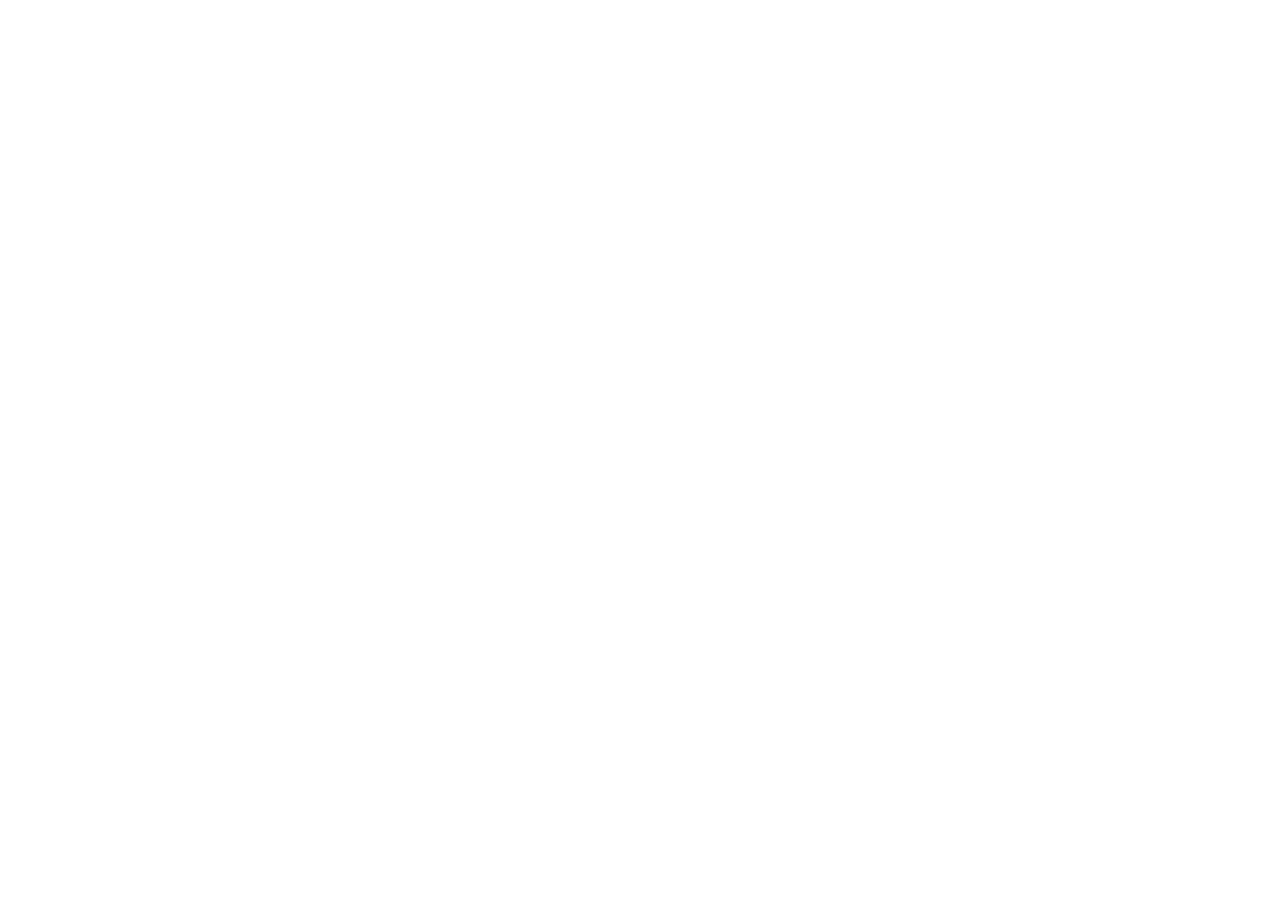
==== index.html @ ac3cb8fe "first commit" ====
<!DOCTYPE html> 
<html lang='en'>   
<head>
    <meta charset='UTF-8'>
    <meta name="viewport" content="width=device-width, intial-scale=1.0">
    <title>LR2</title> 
    <link rel="stylesheet" href="styles/reseter.css">
    <link rel="stylesheet" href="styles/style.css">
</head>
<body>
    <header>

    </header>

    <main>

    </main>

    <footer>

    </footer>
</body>
---- styles/reseter.css ----
*,
*::before,
*::after {
  box-sizing: inherit;
  padding: 0;
  margin: 0;
}

html {
  line-height: 1.15;
  box-sizing: border-box;
  font-family: sans-serif;
}

main {
  display: block;
}

h1 {
  font-size: 2em;
  margin: 0.67em 0;
}

p + p {
  margin-top: 1rem;
}

a {
  background-color: transparent;
}

abbr[title] {
  -webkit-text-decoration: underline dotted;
          text-decoration: underline dotted;
}

code,
kbd,
samp,
pre {
  font-family: monospace, monospace;
  font-size: 1em;
}

sub,
sup {
  font-size: 75%;
  line-height: 0;
  position: relative;
  vertical-align: baseline;
}

sub {
  bottom: -0.25em;
}

sup {
  top: -0.5em;
}

button,
input,
optgroup,
select,
textarea {
  line-height: inherit;
  border: 1px solid currentColor;
}

button {
  overflow: visible;
  text-transform: none;
}

button,
[type=button],
[type=reset],
[type=submit] {
  -webkit-appearance: button;
  padding: 1px 6px;
}

input {
  overflow: visible;
}

input,
textarea {
  padding: 1px;
}

fieldset {
  border: 1px solid currentColor;
  margin: 0 2px;
}

legend {
  color: inherit;
  display: table;
  max-width: 100%;
  white-space: normal;
}

progress {
  display: inline-block;
  vertical-align: baseline;
}

select {
  text-transform: none;
}

textarea {
  overflow: auto;
  vertical-align: top;
}

[type=search] {
  -webkit-appearance: textfield;
  outline-offset: -2px;
}

[type=color] {
  background: inherit;
}

::-webkit-inner-spin-button,
::-webkit-outer-spin-button {
  height: auto;
}

::-webkit-input-placeholder {
  color: inherit;
  opacity: 0.5;
}

::-webkit-search-decoration,
::-webkit-file-upload-button {
  -webkit-appearance: button;
  font: inherit;
}

::-moz-focus-inner {
  border: 0;
}

:-moz-focusring {
  outline: 1px dotted ButtonText;
}

:-moz-ui-invalid {
  box-shadow: none;
}

hr {
  box-sizing: content-box;
  height: 0;
  color: inherit;
  overflow: visible;
}

dl,
ol,
ul {
  margin: 1em 0;
}

ol ol,
ol ul,
ol dl,
ul ol,
ul ul,
ul dl,
dl ol,
dl ul,
dl dl {
  margin: 0;
}

b,
strong {
  font-weight: bolder;
}

audio,
video {
  display: inline-block;
}

audio:not([controls]) {
  display: none;
  height: 0;
}

img {
  border: 0;
}

svg:not(:root) {
  overflow: hidden;
}

table {
  text-indent: 0;
  border-color: inherit;
}

details {
  display: block;
}

dialog {
  background-color: inherit;
  border: solid;
  color: inherit;
  display: block;
  height: fit-content;
  left: 0;
  margin: auto;
  padding: 1em;
  position: absolute;
  right: 0;
  width: fit-content;
}

dialog:not([open]) {
  display: none;
}

summary {
  display: list-item;
}

canvas {
  display: inline-block;
}

template {
  display: none;
}

[hidden] {
  display: none;
}
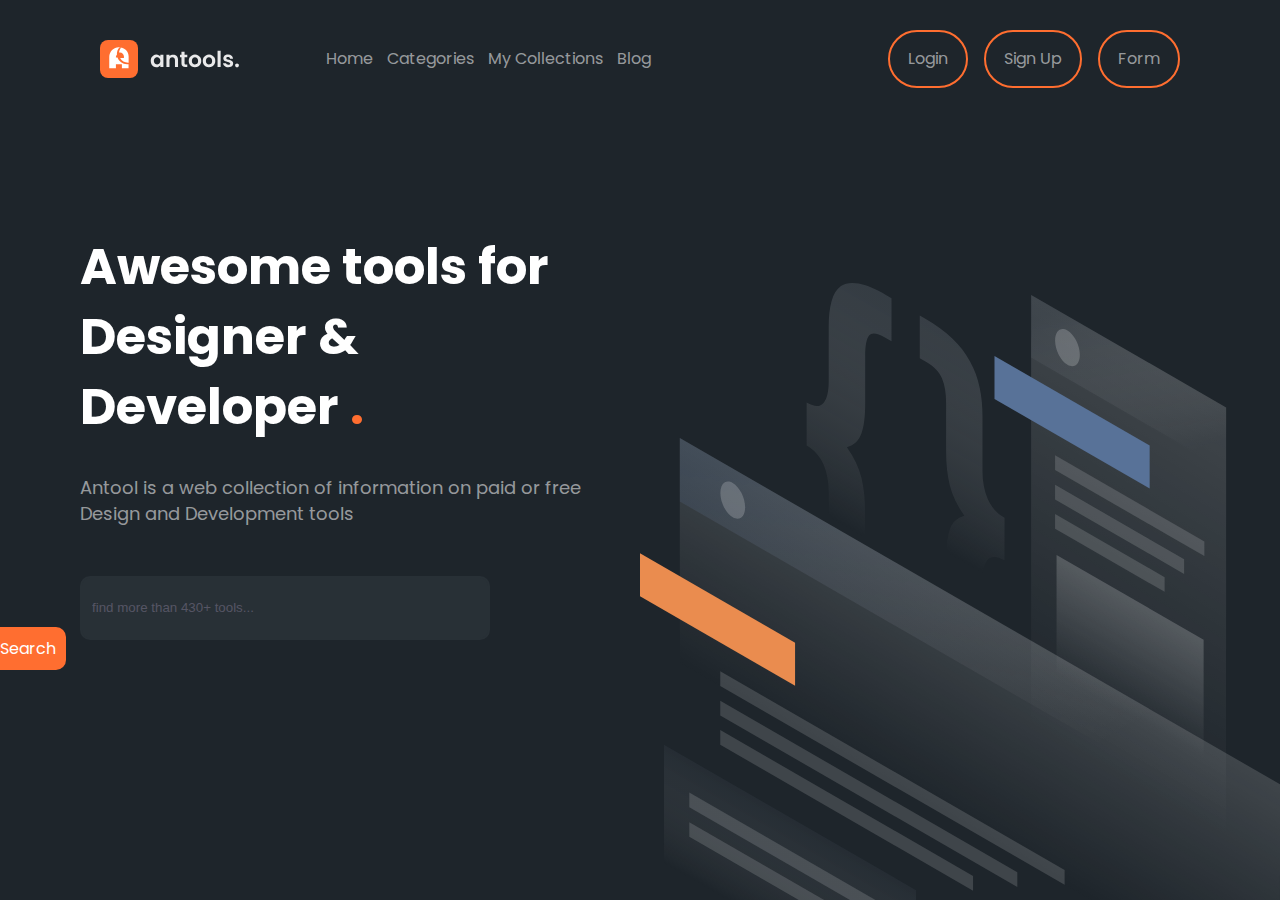
==== commit b4a5bdbf: "second" ====
--- a/index.html
+++ b/index.html
@@ -3,20 +3,57 @@
 <head>
     <meta charset='UTF-8'>
     <meta name="viewport" content="width=device-width, intial-scale=1.0">
-    <title>LR2</title> 
+    <title>Сурова Анна Андреевна 25.03.2022</title> 
     <link rel="stylesheet" href="styles/reseter.css">
     <link rel="stylesheet" href="styles/style.css">
 </head>
 <body>
-    <header>
+    <header class="header">
+        <div class="flexLogo">
+            <img src="image/Group 1399.svg" alt="logo">
+        </div>
+        <div class="flexSection">
+            <nav>
+                <ul class="line">
+                    <li><a href="">Home</a> </li>
+                    <li><a href="">Categories</a> </li>
+                    <li><a href="">My Collections</a> </li>
+                    <li><a href="">Blog</a> </li>
+                </ul>
+            </nav>
+        </div>
+        <div class="flexSing"> 
+            <a class="sign" href="">Login</a> 
+            <a class="sign" href="">Sign Up</a>
+            <a class="sign" href="form.html">Form</a>
 
+        </div>
     </header>
 
     <main>
+        <section>
+            <!--<div class="flexMain">*/ -->
+                <div class="flexMainText"> 
+                    <div >
+                        <h1>Awesome tools for Designer & Developer <span class="point">. </span></h1>
+                        <p>Antool is a web collection of information on paid or free Design and Development tools</p>
+                    </div>
+                    <div> 
+                        <input class="formBox" type="text" name="inquiry" placeholder="find more than 430+ tools...">
+                        <a class="buttonSearch" href="">Search</a>
+                    </div>
+                </div>
+                <div>
+                    <img src="image/Illustration.svg" alt="Illustration" class="backgroundImg">
+                </div>
+
+                
+                
+            <!-- </div> -->
+
+        </section>
+
 
     </main>
 
-    <footer>
-
-    </footer>
 </body>--- a/styles/style.css
+++ b/styles/style.css
@@ -0,0 +1,150 @@
+@import url('https://fonts.googleapis.com/css2?family=Poppins:wght@200&display=swap');
+:root
+{ 
+    --primary-color-orange: #FF6E30;
+    --primary-color-white: #FFFFFF;
+    --primary-color-lightgrey: rgba(255, 255, 255, 0.55);
+    --primary-color-darkgrey: #1E252B;
+    --primary-color-pink: #FDF5FF;
+}
+body{
+    font-family: 'Poppins', sans-serif;
+    background-color: var(--primary-color-darkgrey);
+    background-image: url(image/Illustration.png);
+    background-attachment: fixed;
+    background-position: bottom 10px right;
+    
+    
+}
+.backgroundImg {
+    position: fixed;
+    bottom: 0px;
+    right: 0px;
+    width: 50%;
+}
+a {
+    text-decoration: none;
+    color: var(--primary-color-lightgrey);
+}
+h1 {
+    color: var(--primary-color-white);
+    font-weight: Medium;
+    font-size: 50px;
+    line-height: 140%;
+}
+p {
+    color: var(--primary-color-lightgrey);
+    font-weight: Regular;
+    font-size: 18px;
+    line-height: 140%;
+}
+.header{
+    display: flex;
+    flex-direction: row;
+    padding: 30px;
+}
+
+.flexLogo {
+    display: flex;
+    flex-direction: row;
+    align-items: center;
+    justify-content: left;
+    gap: 1em;
+    width: 10%;
+    margin-left: 70px;
+}
+.flexSection {
+    display: flex;
+    flex-direction: row;
+    align-items: center;
+    justify-content: center;
+    gap: 1em;
+    width: 50%;
+}
+.flexSing {
+    display: flex;
+    align-items: center;
+    justify-content: right;
+    gap: 1em;
+    width: 40%;
+    margin-right: 70px;
+}
+
+ul.line li {
+    display: inline; 
+    padding: 5px; 
+}
+
+.sign{
+    text-decoration: none;
+    padding: 18px; /* Поля вокруг текста */
+
+    border-radius: 50px;
+    box-sizing: border-box;
+    border: 2px solid var(--primary-color-orange);
+    /*width: 100px;
+    height: 20px;*/
+    text-align:center; 
+    color:var(--primary-color-lightgrey);
+}
+.sign:hover {
+    color: var(--primary-color-pink);
+    background: var(--primary-color-orange);
+}
+/*
+.flexMain{
+    
+    display: flex;
+    align-items: center;
+    flex-direction: row;
+    gap: 1em;
+    margin-left: 80px;
+    margin-top: 80px;
+}*/
+.flexMainText {
+    /*border: 2px solid #c4a4ff;*/
+    display: flex;
+    flex-direction: column;
+    margin-left: 80px;
+    margin-top: 80px;
+    width: 40%;
+}
+.buttonSearch{
+    color: var(--primary-color-white);
+    font-weight: SemiBold;
+    text-decoration: none;
+    background: var(--primary-color-orange); /* Цвет фона */
+    padding: 10px; /* Поля вокруг текста */
+    border-radius: 10px;
+    box-sizing: border-box;
+    width: 250px;
+    height: 60px;
+    margin: 20px;
+    text-align:center; 
+    position : relative;
+    top: 0px;
+    left: -110px;
+}
+.point {
+    color: var(--primary-color-orange);
+}
+.inquiry {
+    background: #283036;
+    padding: 10px; /* Поля вокруг текста */
+    border-radius: 10px;
+    box-sizing: border-box;
+    width: 250px;
+    height: 60px;
+    margin: 20px;
+    text-align:center; 
+}
+.formBox{
+    padding: 10px;
+    border-radius: 10px;
+    margin-top: 50px;
+    border: 2px solid #283036;
+    width: 80%;
+    height: 64px;
+    color: #837A93;
+    background: #283036;
+}